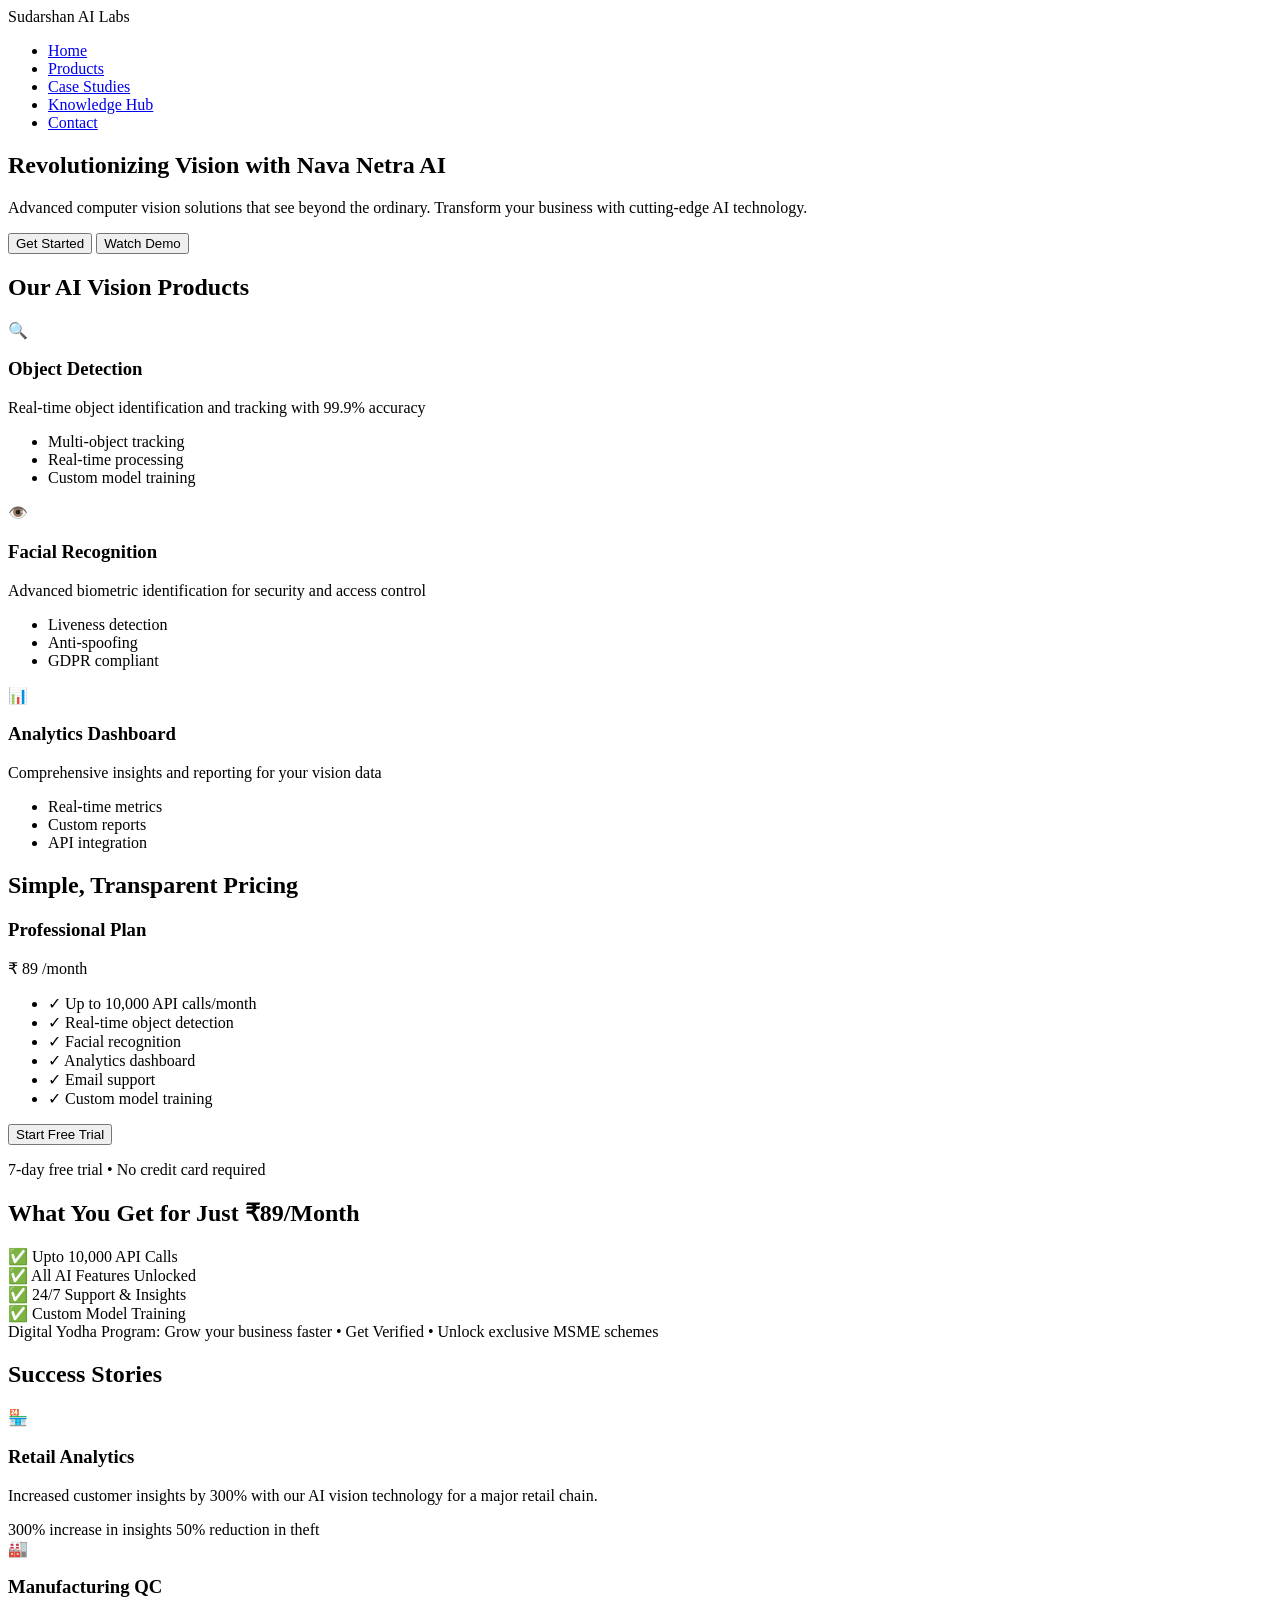
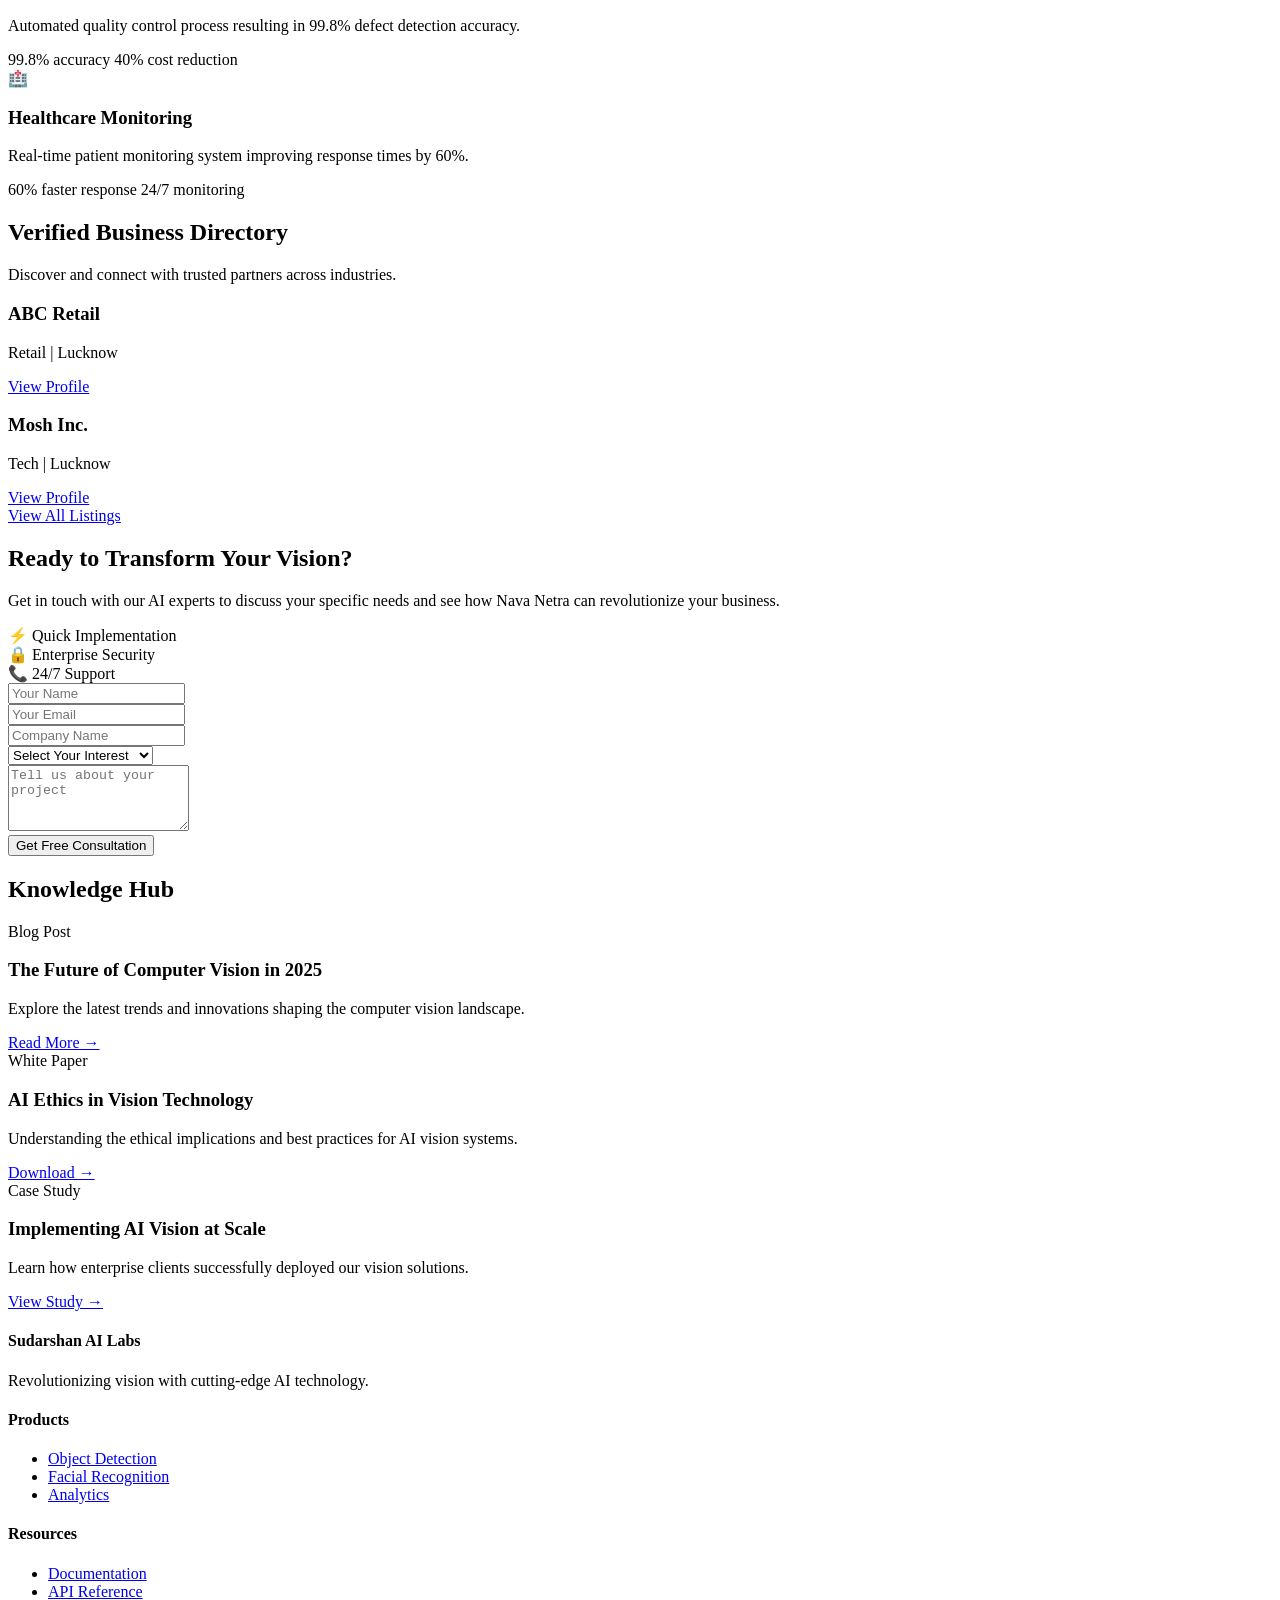
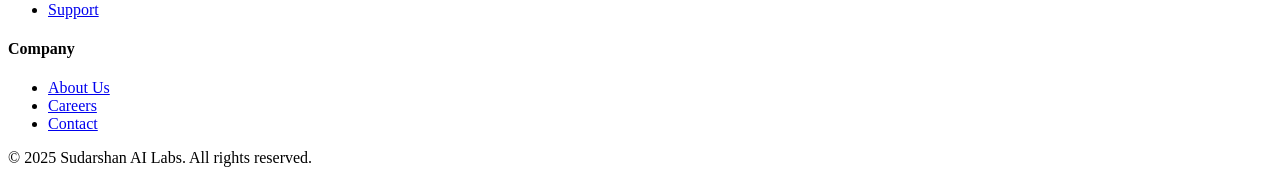
==== index.html @ 66d9f6ba "Create index.html" ====
<!DOCTYPE html>
<html>
<head>
  <meta charset="UTF-8">
  <title>Sudarshan AI Labs</title>
  <meta http-equiv="refresh" content="0; url=sudarshan-ai-labs/index.html">
</head>
<body>
  <p>If you are not redirected automatically, <a href="sudarshan-ai-labs/index.html">click here</a>.</p>
</body>
</html>
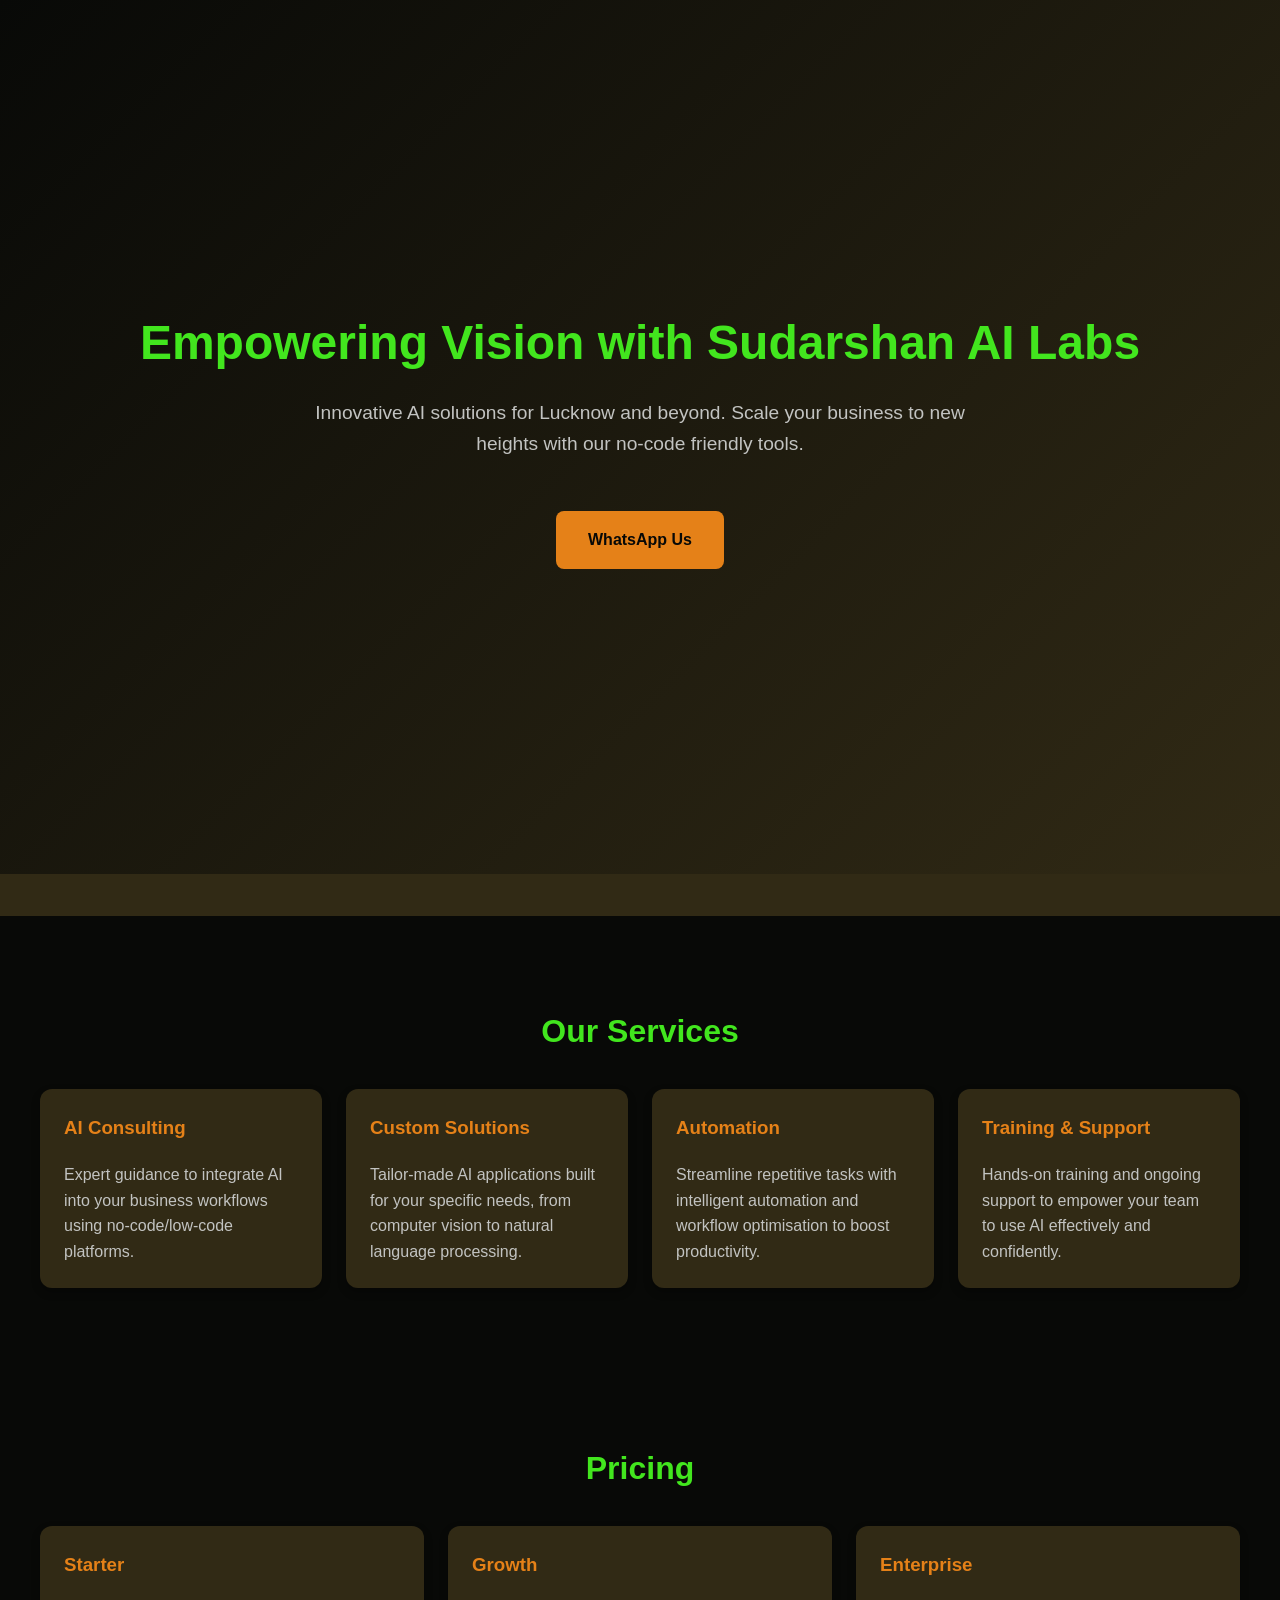
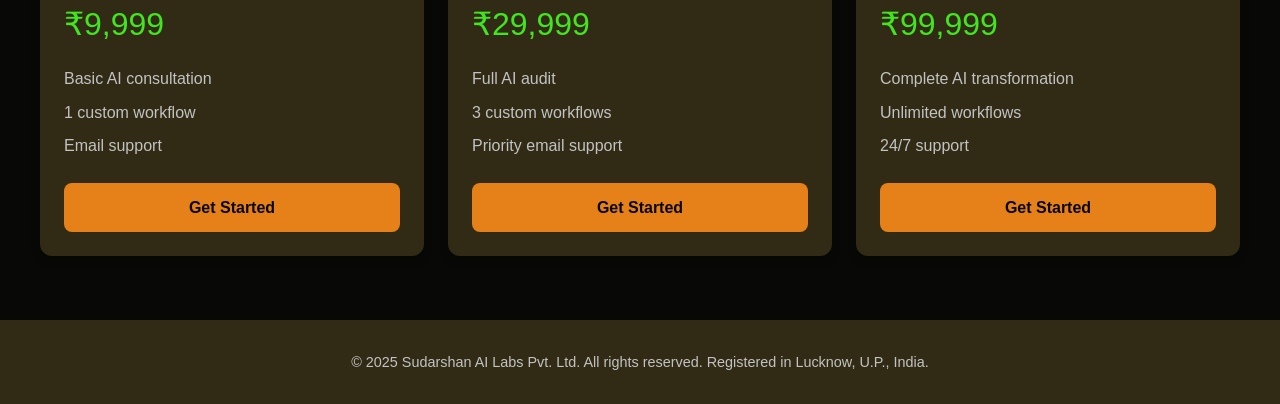
==== commit 83fa313f: "Create index.html" ====
--- a/index.html
+++ b/index.html
@@ -1,11 +1,309 @@
 <!DOCTYPE html>
-<html>
+<html lang="en">
 <head>
-  <meta charset="UTF-8">
-  <title>Sudarshan AI Labs</title>
-  <meta http-equiv="refresh" content="0; url=sudarshan-ai-labs/index.html">
+  <meta charset="UTF-8" />
+  <meta name="viewport" content="width=device-width, initial-scale=1.0" />
+  <title>Sudarshan&nbsp;AI&nbsp;Labs</title>
+  <style>
+    :root {
+      /* Colour palette inspired by the reference video */
+      --bg-dark: #080907;
+      --light: #c2c3c1;
+      --brown: #312a15;
+      --accent1: #e58118;
+      --accent2: #42e61e;
+      font-family: -apple-system, BlinkMacSystemFont, "Segoe UI", Roboto,
+        Oxygen, Ubuntu, Cantarell, "Open Sans", "Helvetica Neue", sans-serif;
+    }
+
+    body {
+      margin: 0;
+      padding: 0;
+      background: var(--bg-dark);
+      color: var(--light);
+      font-family: inherit;
+      line-height: 1.6;
+      overflow-x: hidden;
+    }
+
+    /* Hero section */
+    .hero {
+      display: flex;
+      flex-direction: column;
+      justify-content: center;
+      align-items: center;
+      height: 90vh;
+      text-align: center;
+      background: linear-gradient(135deg, var(--bg-dark), var(--brown));
+      padding: 2rem;
+    }
+
+    .hero h1 {
+      font-size: 3rem;
+      margin: 0;
+      color: var(--accent2);
+    }
+
+    .hero p {
+      font-size: 1.2rem;
+      margin-top: 1rem;
+      max-width: 700px;
+    }
+
+    .hero .cta-btn {
+      margin-top: 2rem;
+      padding: 1rem 2rem;
+      background: var(--accent1);
+      color: var(--bg-dark);
+      border: none;
+      border-radius: 0.5rem;
+      font-weight: 700;
+      text-decoration: none;
+      transition: background 0.3s ease;
+    }
+
+    .hero .cta-btn:hover {
+      background: var(--accent2);
+      color: var(--bg-dark);
+    }
+
+    /* Marquee */
+    .marquee {
+      background: var(--brown);
+      color: var(--accent1);
+      overflow: hidden;
+      white-space: nowrap;
+      padding: 0.5rem 0;
+      font-weight: 600;
+    }
+
+    .marquee span {
+      display: inline-block;
+      padding-left: 100%;
+      animation: marquee 15s linear infinite;
+    }
+
+    @keyframes marquee {
+      0% {
+        transform: translateX(0);
+      }
+      100% {
+        transform: translateX(-100%);
+      }
+    }
+
+    /* Generic section wrapper */
+    .section {
+      padding: 4rem 1.5rem;
+      max-width: 1200px;
+      margin: 0 auto;
+    }
+
+    .section h2 {
+      font-size: 2rem;
+      margin-bottom: 2rem;
+      text-align: center;
+      color: var(--accent2);
+    }
+
+    /* Service cards */
+    .cards {
+      display: grid;
+      grid-template-columns: repeat(auto-fit, minmax(250px, 1fr));
+      gap: 1.5rem;
+    }
+
+    .card {
+      background: var(--brown);
+      border-radius: 0.75rem;
+      padding: 1.5rem;
+      box-shadow: 0 4px 8px rgba(0, 0, 0, 0.3);
+      transition: transform 0.3s ease;
+    }
+
+    .card:hover {
+      transform: translateY(-5px);
+    }
+
+    .card h3 {
+      margin-top: 0;
+      color: var(--accent1);
+    }
+
+    .card p {
+      margin-bottom: 0;
+    }
+
+    /* Pricing tables */
+    .pricing {
+      display: grid;
+      grid-template-columns: repeat(auto-fit, minmax(250px, 1fr));
+      gap: 1.5rem;
+      margin-top: 2rem;
+    }
+
+    .price-card {
+      background: var(--brown);
+      border-radius: 0.75rem;
+      padding: 1.5rem;
+      box-shadow: 0 4px 8px rgba(0, 0, 0, 0.3);
+    }
+
+    .price-card h3 {
+      margin-top: 0;
+      color: var(--accent1);
+    }
+
+    .price {
+      font-size: 2rem;
+      color: var(--accent2);
+      margin: 1rem 0;
+    }
+
+    .price-card ul {
+      list-style: none;
+      padding: 0;
+      margin: 0;
+    }
+
+    .price-card ul li {
+      margin: 0.5rem 0;
+    }
+
+    .price-card a {
+      display: block;
+      margin-top: 1.5rem;
+      padding: 0.75rem;
+      background: var(--accent1);
+      color: var(--bg-dark);
+      text-align: center;
+      border-radius: 0.5rem;
+      text-decoration: none;
+      font-weight: 700;
+      transition: background 0.3s ease;
+    }
+
+    .price-card a:hover {
+      background: var(--accent2);
+    }
+
+    /* Footer */
+    .footer {
+      text-align: center;
+      padding: 1rem;
+      font-size: 0.9rem;
+      background: var(--brown);
+      color: var(--light);
+    }
+  </style>
 </head>
 <body>
-  <p>If you are not redirected automatically, <a href="sudarshan-ai-labs/index.html">click here</a>.</p>
+  <!-- Hero Section -->
+  <div class="hero">
+    <h1>Empowering Vision with Sudarshan AI Labs</h1>
+    <p>Innovative AI solutions for Lucknow and beyond. Scale your business to new heights with our no‑code friendly tools.</p>
+    <!-- Update phone number to your own WhatsApp number -->
+    <a
+      href="https://wa.me/919999999999?text=I'm%20interested%20in%20Sudarshan%20AI%20Labs"
+      class="cta-btn"
+      >WhatsApp Us</a
+    >
+  </div>
+
+  <!-- Marquee for highlights -->
+  <div class="marquee">
+    <span>
+      AI Consulting&nbsp;&nbsp;&nbsp;Custom Solutions&nbsp;&nbsp;&nbsp;Data Analytics&nbsp;&nbsp;&nbsp;Automation&nbsp;&nbsp;&nbsp;Machine Learning&nbsp;&nbsp;&nbsp;Vision Solutions&nbsp;&nbsp;&nbsp;
+    </span>
+  </div>
+
+  <!-- Services Section -->
+  <div class="section">
+    <h2>Our Services</h2>
+    <div class="cards">
+      <div class="card">
+        <h3>AI Consulting</h3>
+        <p>
+          Expert guidance to integrate AI into your business workflows using
+          no‑code/low‑code platforms.
+        </p>
+      </div>
+      <div class="card">
+        <h3>Custom Solutions</h3>
+        <p>
+          Tailor‑made AI applications built for your specific needs, from
+          computer vision to natural language processing.
+        </p>
+      </div>
+      <div class="card">
+        <h3>Automation</h3>
+        <p>
+          Streamline repetitive tasks with intelligent automation and workflow
+          optimisation to boost productivity.
+        </p>
+      </div>
+      <div class="card">
+        <h3>Training &amp; Support</h3>
+        <p>
+          Hands‑on training and ongoing support to empower your team to use AI
+          effectively and confidently.
+        </p>
+      </div>
+    </div>
+  </div>
+
+  <!-- Pricing Section -->
+  <div class="section">
+    <h2>Pricing</h2>
+    <div class="pricing">
+      <div class="price-card">
+        <h3>Starter</h3>
+        <div class="price">₹9,999</div>
+        <ul>
+          <li>Basic AI consultation</li>
+          <li>1 custom workflow</li>
+          <li>Email support</li>
+        </ul>
+        <a
+          href="https://wa.me/919999999999?text=I'm%20interested%20in%20the%20Starter%20plan"
+          >Get Started</a
+        >
+      </div>
+      <div class="price-card">
+        <h3>Growth</h3>
+        <div class="price">₹29,999</div>
+        <ul>
+          <li>Full AI audit</li>
+          <li>3 custom workflows</li>
+          <li>Priority email support</li>
+        </ul>
+        <a
+          href="https://wa.me/919999999999?text=I'm%20interested%20in%20the%20Growth%20plan"
+          >Get Started</a
+        >
+      </div>
+      <div class="price-card">
+        <h3>Enterprise</h3>
+        <div class="price">₹99,999</div>
+        <ul>
+          <li>Complete AI transformation</li>
+          <li>Unlimited workflows</li>
+          <li>24/7 support</li>
+        </ul>
+        <a
+          href="https://wa.me/919999999999?text=I'm%20interested%20in%20the%20Enterprise%20plan"
+          >Get Started</a
+        >
+      </div>
+    </div>
+  </div>
+
+  <!-- Footer -->
+  <div class="footer">
+    <p>
+      © 2025 Sudarshan AI Labs Pvt. Ltd. All rights reserved. Registered in
+      Lucknow, U.P., India.
+    </p>
+  </div>
 </body>
 </html>
